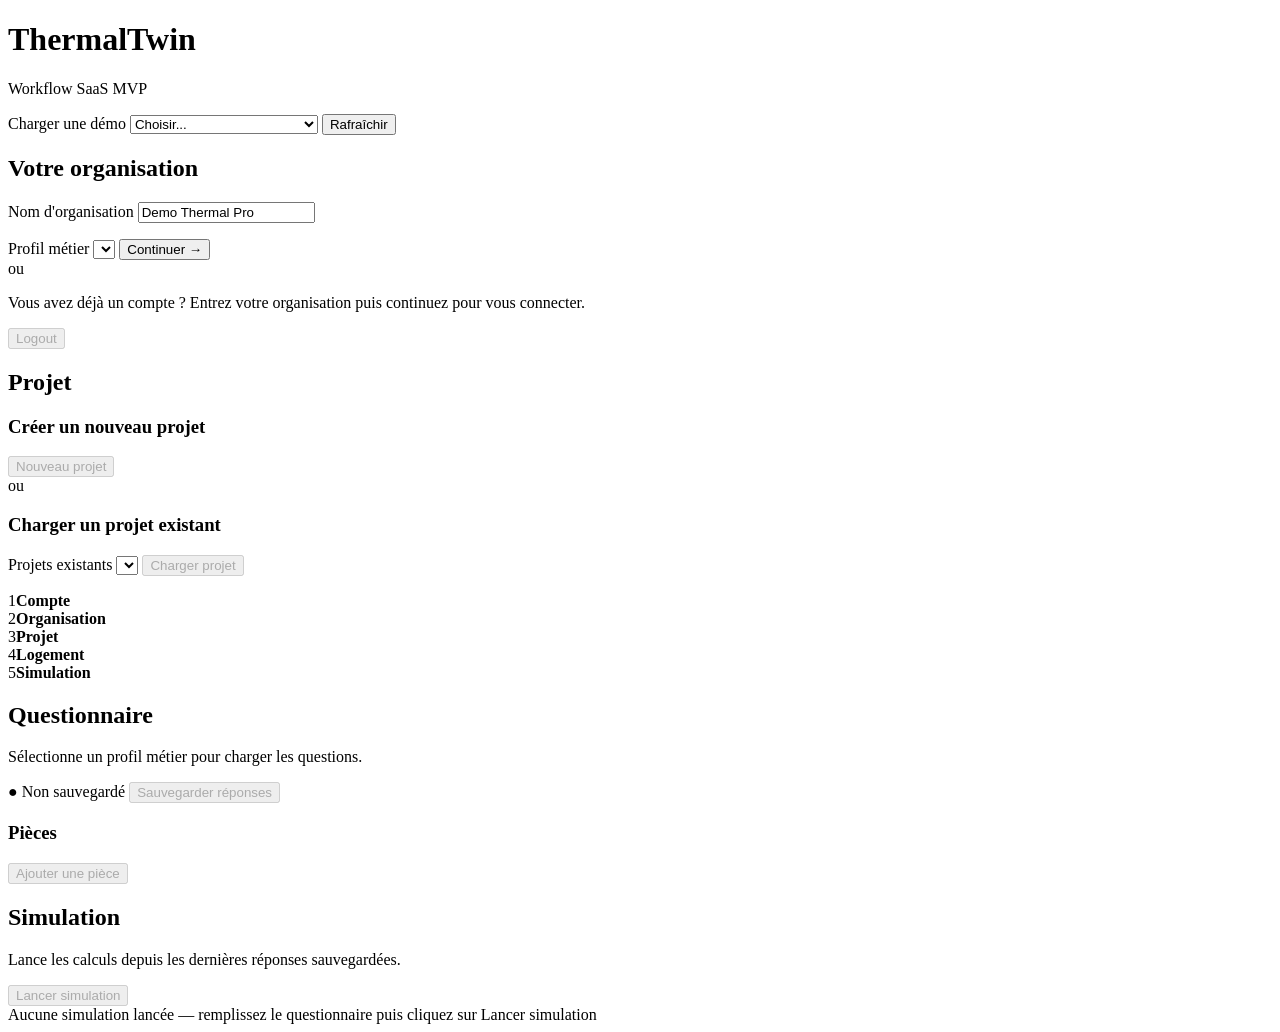
==== thermal_saas/static/index.html @ 04493092 "sécurité minimale" ====
<!doctype html>
<html lang="fr">
<head>
  <meta charset="utf-8">
  <meta name="viewport" content="width=device-width, initial-scale=1">
  <title>ThermalTwin SaaS MVP</title>
  <script>
    if (window.location.protocol === "file:") {
      window.location.replace("http://127.0.0.1:8000/app");
    }
  </script>
  <link rel="stylesheet" href="/static/styles.css?v=20260522-security">
</head>
<body>
  <header class="topbar">
    <div>
      <h1>ThermalTwin</h1>
      <p>Workflow SaaS MVP</p>
    </div>
    <div class="topbarActions">
      <label class="demoMenu">
        Charger une démo
        <select id="demoSelect">
          <option value="">Choisir...</option>
          <option value="heat_pump_seller">Démo Vendeur PAC</option>
          <option value="solar_protection_seller">Démo Protection solaire</option>
          <option value="roof_insulation_seller">Démo Isolation toiture</option>
          <option value="reflective_roof_seller">Démo Toiture réfléchissante</option>
          <option value="window_seller">Démo Vendeur fenêtres</option>
        </select>
      </label>
      <button id="refreshProfiles" type="button">Rafraîchir</button>
    </div>
  </header>

  <main class="layout">
    <aside class="sidebar">
      <section>
        <h2>Votre organisation</h2>
        <div id="loggedOutAccount">
          <div id="organizationStep">
            <label>
              Nom d'organisation
              <input id="organizationName" type="text" value="Demo Thermal Pro">
            </label>
            <p id="organizationLookupStatus" class="status"></p>
            <label id="profileChoice">
              Profil métier
              <select id="profileSelect"></select>
            </label>
            <div id="lockedProfile" class="readonlyValue" hidden></div>
            <button id="continueToCredentials" type="button">Continuer →</button>
            <div class="separator">ou</div>
            <p>Vous avez déjà un compte ? Entrez votre organisation puis continuez pour vous connecter.</p>
          </div>

          <div id="brandingStep" hidden>
            <button id="backToOrganizationFromBranding" class="linkButton" type="button">← Modifier l'organisation</button>
            <div id="brandingOrganizationSummary" class="readonlyValue"></div>
            <h3>Personnalisation du rapport client</h3>
            <p>Optionnel. Ces informations seront utilisées automatiquement dans les rapports.</p>
          </div>

          <div id="credentialsStep" hidden>
            <button id="backToOrganization" class="linkButton" type="button">← Modifier l'organisation</button>
            <div id="selectedOrganizationSummary" class="readonlyValue"></div>
            <label>
              Email
              <input id="email" type="email" value="demo@thermaltwin.local">
            </label>
            <label>
              Mot de passe
              <input id="password" type="password" value="password123">
            </label>
            <button id="register" type="button">Créer mon compte</button>
            <button id="login" type="button">J'ai déjà un compte — Login</button>
          </div>
        </div>
        <div id="loggedInAccount" class="stateBox success" hidden>
          <span>Connecté en tant que</span>
          <strong id="connectedEmail"></strong>
          <span>Organisation</span>
          <strong id="connectedOrganization"></strong>
          <span>Profil</span>
          <strong id="connectedProfile"></strong>
        </div>
        <button id="logout" type="button" disabled>Logout</button>
        <p id="authStatus" class="status"></p>
      </section>

      <section id="brandingSection" hidden>
        <h2>Rapport client</h2>
        <div id="brandingSummary" class="brandingSummary"></div>
        <div id="brandingForm" hidden>
          <label>
            Logo
            <input id="brandingLogo" type="file" accept="image/png,image/jpeg,image/svg+xml">
          </label>
          <div id="brandingLogoPreview" class="logoPreview"></div>
          <label>
            Couleur principale
            <div class="colorControl">
              <input id="brandingColorPicker" type="color" value="#1a5c3a">
              <input id="brandingPrimaryColor" type="text" value="#1a5c3a" maxlength="7">
            </div>
          </label>
          <label>
            Téléphone
            <input id="brandingPhone" type="text">
          </label>
          <label>
            Email de contact
            <input id="brandingEmail" type="email">
          </label>
          <label>
            Site web
            <input id="brandingWebsite" type="text">
          </label>
          <label>
            Mention légale
            <textarea id="brandingLegalMention" rows="3"></textarea>
          </label>
          <div class="buttonRow">
            <button id="skipBranding" type="button">Passer cette étape</button>
            <button id="saveBranding" type="button">Sauvegarder</button>
          </div>
        </div>
        <p id="brandingStatus" class="status"></p>
      </section>

      <section>
        <h2>Projet</h2>
        <div class="subBlock">
          <h3>Créer un nouveau projet</h3>
          <button id="newProject" type="button" disabled>Nouveau projet</button>
          <div id="projectCreateFields" class="projectCreateFields" hidden>
            <label>
              Nom projet
              <input id="projectName" type="text" value="Maison client">
            </label>
            <label>
              Client
              <input id="customerName" type="text" value="Client test">
            </label>
            <button id="createProject" type="button" disabled>Créer projet</button>
          </div>
        </div>
        <div class="separator">ou</div>
        <div class="subBlock">
          <h3>Charger un projet existant</h3>
          <label>
            Projets existants
            <select id="projectSelect"></select>
          </label>
          <p id="emptyProjects" class="emptyState" hidden>Aucun projet pour cette organisation — créez-en un ci-dessus</p>
          <button id="loadProject" type="button" disabled>Charger projet</button>
        </div>
        <p id="projectStatus" class="status"></p>
      </section>
    </aside>

    <section class="workspace">
      <div class="steps" id="progressSteps" aria-label="Progression">
        <div class="step" data-step="account"><span>1</span><strong>Compte</strong></div>
        <div class="step" data-step="organization"><span>2</span><strong>Organisation</strong></div>
        <div class="step" data-step="project"><span>3</span><strong>Projet</strong></div>
        <div class="step" data-step="dwelling"><span>4</span><strong>Logement</strong></div>
        <div class="step" data-step="simulation"><span>5</span><strong>Simulation</strong></div>
      </div>

      <div id="projectSummary" class="projectSummary" hidden></div>

      <div class="panel">
        <div class="panelHeader">
          <div>
            <h2>Questionnaire</h2>
            <p id="questionnaireIntro">Sélectionne un profil métier pour charger les questions.</p>
          </div>
          <div class="actionStack">
            <span id="saveIndicator" class="saveIndicator unsaved">● Non sauvegardé</span>
            <button id="saveAnswers" type="button" disabled>Sauvegarder réponses</button>
          </div>
        </div>
        <form id="questionnaireForm" class="questionnaire"></form>
        <div class="roomsHeader">
          <h3>Pièces</h3>
          <div class="roomAdd">
            <button id="addRoomMenuButton" type="button" disabled>Ajouter une pièce</button>
            <div id="roomTypeMenu" class="dropdownMenu" hidden>
              <button type="button" data-room-type="living">Salon / séjour</button>
              <button type="button" data-room-type="bedroom">Chambre</button>
              <button type="button" data-room-type="kitchen">Cuisine</button>
              <button type="button" data-room-type="bathroom">Salle de bain</button>
              <button type="button" data-room-type="toilet">Toilettes</button>
              <button type="button" data-room-type="office">Bureau</button>
              <button type="button" data-room-type="corridor">Couloir / entrée</button>
              <button type="button" data-room-type="utility">Buanderie / local technique</button>
              <button type="button" data-room-type="other">Pièce personnalisée</button>
            </div>
          </div>
        </div>
        <div id="rooms"></div>
        <p id="answersStatus" class="status"></p>
      </div>

      <div class="panel">
        <div class="panelHeader">
          <div>
            <h2>Simulation</h2>
            <p>Lance les calculs depuis les dernières réponses sauvegardées.</p>
          </div>
          <button id="runSimulation" type="button" disabled>Lancer simulation</button>
        </div>
        <div id="simulationState" class="stateBox">Aucune simulation lancée — remplissez le questionnaire puis cliquez sur Lancer simulation</div>
        <div id="simulationRuns" class="runs"></div>
        <div id="resultSummary" class="summary"></div>
      </div>
    </section>
  </main>

  <script src="/static/app.js?v=20260522-auth-hardening"></script>
</body>
</html>
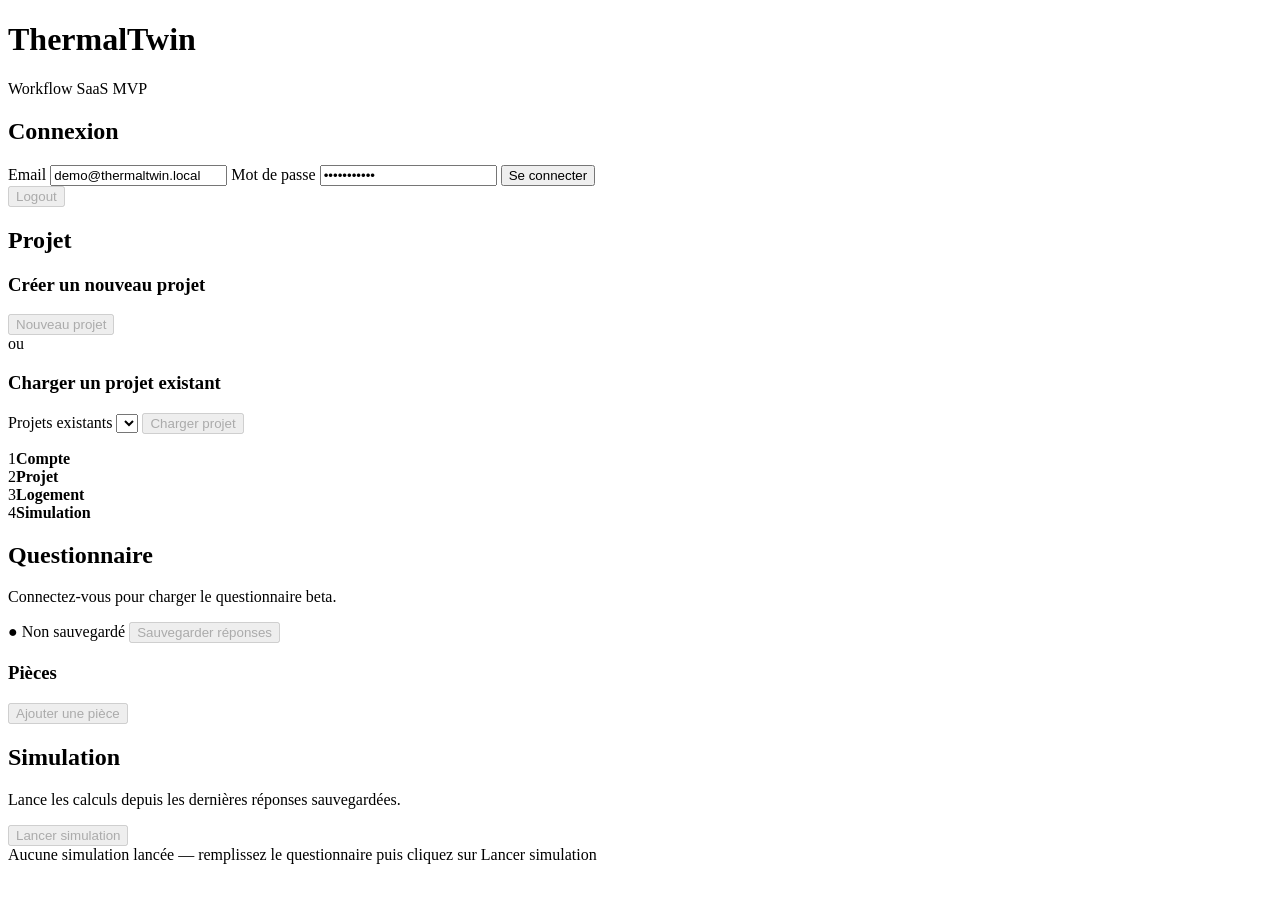
==== commit d2738ff3: "Verticalisation Interface" ====
--- a/thermal_saas/static/index.html
+++ b/thermal_saas/static/index.html
@@ -6,10 +6,10 @@
   <title>ThermalTwin SaaS MVP</title>
   <script>
     if (window.location.protocol === "file:") {
-      window.location.replace("http://127.0.0.1:8000/app");
+      window.location.replace("http://127.0.0.1:8001/app");
     }
   </script>
-  <link rel="stylesheet" href="/static/styles.css?v=20260522-security">
+  <link rel="stylesheet" href="/static/styles.css?v=20260527-beta-login">
 </head>
 <body>
   <header class="topbar">
@@ -17,79 +17,65 @@
       <h1>ThermalTwin</h1>
       <p>Workflow SaaS MVP</p>
     </div>
-    <div class="topbarActions">
-      <label class="demoMenu">
-        Charger une démo
-        <select id="demoSelect">
-          <option value="">Choisir...</option>
-          <option value="heat_pump_seller">Démo Vendeur PAC</option>
-          <option value="solar_protection_seller">Démo Protection solaire</option>
-          <option value="roof_insulation_seller">Démo Isolation toiture</option>
-          <option value="reflective_roof_seller">Démo Toiture réfléchissante</option>
-          <option value="window_seller">Démo Vendeur fenêtres</option>
-        </select>
-      </label>
-      <button id="refreshProfiles" type="button">Rafraîchir</button>
-    </div>
   </header>
 
   <main class="layout">
     <aside class="sidebar">
       <section>
-        <h2>Votre organisation</h2>
+        <h2>Connexion</h2>
         <div id="loggedOutAccount">
-          <div id="organizationStep">
-            <label>
-              Nom d'organisation
-              <input id="organizationName" type="text" value="Demo Thermal Pro">
-            </label>
-            <p id="organizationLookupStatus" class="status"></p>
-            <label id="profileChoice">
-              Profil métier
-              <select id="profileSelect"></select>
-            </label>
-            <div id="lockedProfile" class="readonlyValue" hidden></div>
-            <button id="continueToCredentials" type="button">Continuer →</button>
-            <div class="separator">ou</div>
-            <p>Vous avez déjà un compte ? Entrez votre organisation puis continuez pour vous connecter.</p>
-          </div>
-
-          <div id="brandingStep" hidden>
-            <button id="backToOrganizationFromBranding" class="linkButton" type="button">← Modifier l'organisation</button>
-            <div id="brandingOrganizationSummary" class="readonlyValue"></div>
-            <h3>Personnalisation du rapport client</h3>
-            <p>Optionnel. Ces informations seront utilisées automatiquement dans les rapports.</p>
-          </div>
-
-          <div id="credentialsStep" hidden>
-            <button id="backToOrganization" class="linkButton" type="button">← Modifier l'organisation</button>
-            <div id="selectedOrganizationSummary" class="readonlyValue"></div>
-            <label>
-              Email
-              <input id="email" type="email" value="demo@thermaltwin.local">
-            </label>
-            <label>
-              Mot de passe
-              <input id="password" type="password" value="password123">
-            </label>
-            <button id="register" type="button">Créer mon compte</button>
-            <button id="login" type="button">J'ai déjà un compte — Login</button>
-          </div>
+          <label>
+            Email
+            <input id="email" type="email" value="demo@thermaltwin.local" autocomplete="email">
+          </label>
+          <label>
+            Mot de passe
+            <input id="password" type="password" value="password123" autocomplete="current-password">
+          </label>
+          <button id="login" type="button">Se connecter</button>
+          <select id="profileSelect" hidden></select>
         </div>
         <div id="loggedInAccount" class="stateBox success" hidden>
           <span>Connecté en tant que</span>
           <strong id="connectedEmail"></strong>
-          <span>Organisation</span>
-          <strong id="connectedOrganization"></strong>
-          <span>Profil</span>
-          <strong id="connectedProfile"></strong>
+          <strong id="connectedProfile" hidden></strong>
         </div>
         <button id="logout" type="button" disabled>Logout</button>
         <p id="authStatus" class="status"></p>
       </section>
 
-      <section id="brandingSection" hidden>
-        <h2>Rapport client</h2>
+      <section>
+        <h2>Projet</h2>
+        <div class="subBlock">
+          <h3>Créer un nouveau projet</h3>
+          <button id="newProject" type="button" disabled>Nouveau projet</button>
+          <div id="projectCreateFields" class="projectCreateFields" hidden>
+            <label>
+              Nom projet
+              <input id="projectName" type="text" value="Maison client">
+            </label>
+            <label>
+              Client
+              <input id="customerName" type="text" value="Client test">
+            </label>
+            <button id="createProject" type="button" disabled>Créer projet</button>
+          </div>
+        </div>
+        <div class="separator">ou</div>
+        <div class="subBlock">
+          <h3>Charger un projet existant</h3>
+          <label>
+            Projets existants
+            <select id="projectSelect"></select>
+          </label>
+          <p id="emptyProjects" class="emptyState" hidden>Aucun projet pour cette organisation — créez-en un ci-dessus</p>
+          <button id="loadProject" type="button" disabled>Charger projet</button>
+        </div>
+        <p id="projectStatus" class="status"></p>
+      </section>
+
+      <details id="brandingSection" class="settingsSection" hidden>
+        <summary>Paramètres du rapport</summary>
         <div id="brandingSummary" class="brandingSummary"></div>
         <div id="brandingForm" hidden>
           <label>
@@ -121,51 +107,20 @@
             <textarea id="brandingLegalMention" rows="3"></textarea>
           </label>
           <div class="buttonRow">
-            <button id="skipBranding" type="button">Passer cette étape</button>
+            <button id="skipBranding" type="button">Fermer</button>
             <button id="saveBranding" type="button">Sauvegarder</button>
           </div>
         </div>
         <p id="brandingStatus" class="status"></p>
-      </section>
-
-      <section>
-        <h2>Projet</h2>
-        <div class="subBlock">
-          <h3>Créer un nouveau projet</h3>
-          <button id="newProject" type="button" disabled>Nouveau projet</button>
-          <div id="projectCreateFields" class="projectCreateFields" hidden>
-            <label>
-              Nom projet
-              <input id="projectName" type="text" value="Maison client">
-            </label>
-            <label>
-              Client
-              <input id="customerName" type="text" value="Client test">
-            </label>
-            <button id="createProject" type="button" disabled>Créer projet</button>
-          </div>
-        </div>
-        <div class="separator">ou</div>
-        <div class="subBlock">
-          <h3>Charger un projet existant</h3>
-          <label>
-            Projets existants
-            <select id="projectSelect"></select>
-          </label>
-          <p id="emptyProjects" class="emptyState" hidden>Aucun projet pour cette organisation — créez-en un ci-dessus</p>
-          <button id="loadProject" type="button" disabled>Charger projet</button>
-        </div>
-        <p id="projectStatus" class="status"></p>
-      </section>
+      </details>
     </aside>
 
     <section class="workspace">
       <div class="steps" id="progressSteps" aria-label="Progression">
         <div class="step" data-step="account"><span>1</span><strong>Compte</strong></div>
-        <div class="step" data-step="organization"><span>2</span><strong>Organisation</strong></div>
-        <div class="step" data-step="project"><span>3</span><strong>Projet</strong></div>
-        <div class="step" data-step="dwelling"><span>4</span><strong>Logement</strong></div>
-        <div class="step" data-step="simulation"><span>5</span><strong>Simulation</strong></div>
+        <div class="step" data-step="project"><span>2</span><strong>Projet</strong></div>
+        <div class="step" data-step="dwelling"><span>3</span><strong>Logement</strong></div>
+        <div class="step" data-step="simulation"><span>4</span><strong>Simulation</strong></div>
       </div>
 
       <div id="projectSummary" class="projectSummary" hidden></div>
@@ -174,7 +129,7 @@
         <div class="panelHeader">
           <div>
             <h2>Questionnaire</h2>
-            <p id="questionnaireIntro">Sélectionne un profil métier pour charger les questions.</p>
+            <p id="questionnaireIntro">Connectez-vous pour charger le questionnaire beta.</p>
           </div>
           <div class="actionStack">
             <span id="saveIndicator" class="saveIndicator unsaved">● Non sauvegardé</span>
@@ -218,6 +173,6 @@
     </section>
   </main>
 
-  <script src="/static/app.js?v=20260522-auth-hardening"></script>
+  <script src="/static/app.js?v=20260527-beta-login"></script>
 </body>
 </html>
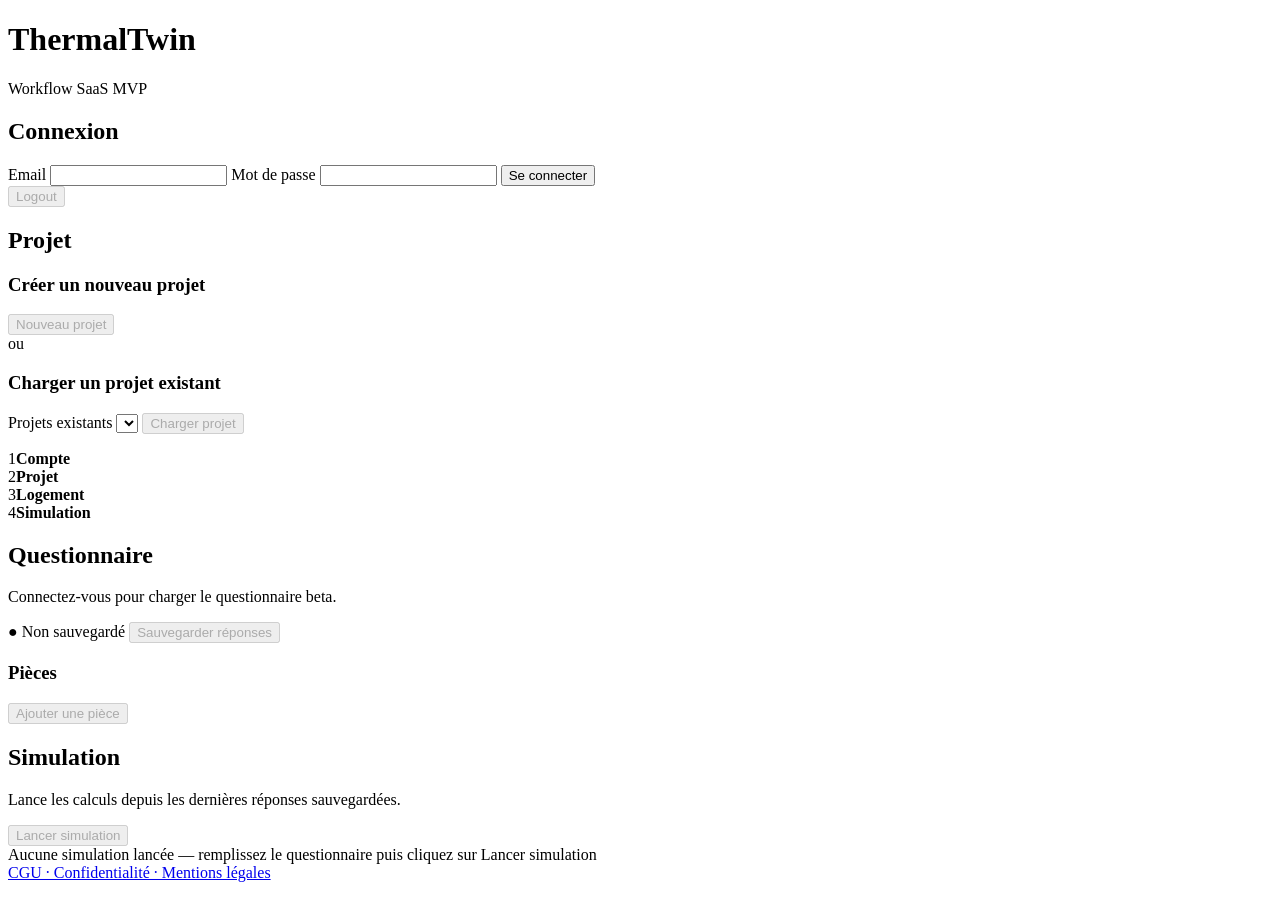
==== commit 849c7a88: "création mdp + cgu" ====
--- a/thermal_saas/static/index.html
+++ b/thermal_saas/static/index.html
@@ -26,11 +26,11 @@
         <div id="loggedOutAccount">
           <label>
             Email
-            <input id="email" type="email" value="demo@thermaltwin.local" autocomplete="email">
+            <input id="email" type="email" autocomplete="email">
           </label>
           <label>
             Mot de passe
-            <input id="password" type="password" value="password123" autocomplete="current-password">
+            <input id="password" type="password" autocomplete="current-password">
           </label>
           <button id="login" type="button">Se connecter</button>
           <select id="profileSelect" hidden></select>
@@ -149,6 +149,7 @@
               <button type="button" data-room-type="toilet">Toilettes</button>
               <button type="button" data-room-type="office">Bureau</button>
               <button type="button" data-room-type="corridor">Couloir / entrée</button>
+              <button type="button" data-room-type="staircase">Escalier</button>
               <button type="button" data-room-type="utility">Buanderie / local technique</button>
               <button type="button" data-room-type="other">Pièce personnalisée</button>
             </div>
@@ -173,6 +174,10 @@
     </section>
   </main>
 
+  <footer class="appFooter">
+    <a href="/legal" target="_blank" rel="noopener">CGU · Confidentialité · Mentions légales</a>
+  </footer>
+
   <script src="/static/app.js?v=20260527-beta-login"></script>
 </body>
 </html>
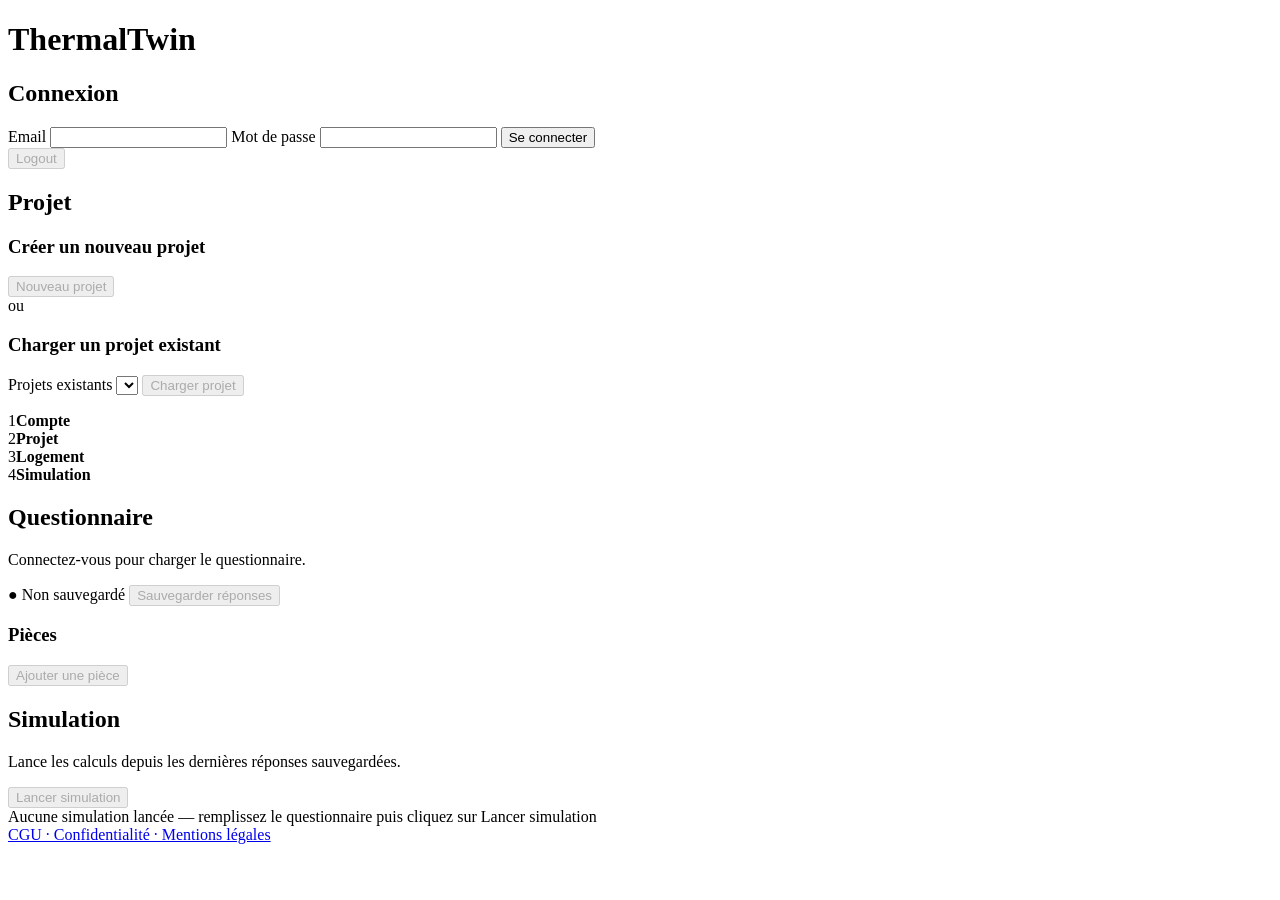
==== commit 487e73fc: "minor corrections" ====
--- a/thermal_saas/static/index.html
+++ b/thermal_saas/static/index.html
@@ -3,7 +3,7 @@
 <head>
   <meta charset="utf-8">
   <meta name="viewport" content="width=device-width, initial-scale=1">
-  <title>ThermalTwin SaaS MVP</title>
+  <title>ThermalTwin</title>
   <script>
     if (window.location.protocol === "file:") {
       window.location.replace("http://127.0.0.1:8001/app");
@@ -15,7 +15,6 @@
   <header class="topbar">
     <div>
       <h1>ThermalTwin</h1>
-      <p>Workflow SaaS MVP</p>
     </div>
   </header>
 
@@ -129,7 +128,7 @@
         <div class="panelHeader">
           <div>
             <h2>Questionnaire</h2>
-            <p id="questionnaireIntro">Connectez-vous pour charger le questionnaire beta.</p>
+            <p id="questionnaireIntro">Connectez-vous pour charger le questionnaire.</p>
           </div>
           <div class="actionStack">
             <span id="saveIndicator" class="saveIndicator unsaved">● Non sauvegardé</span>
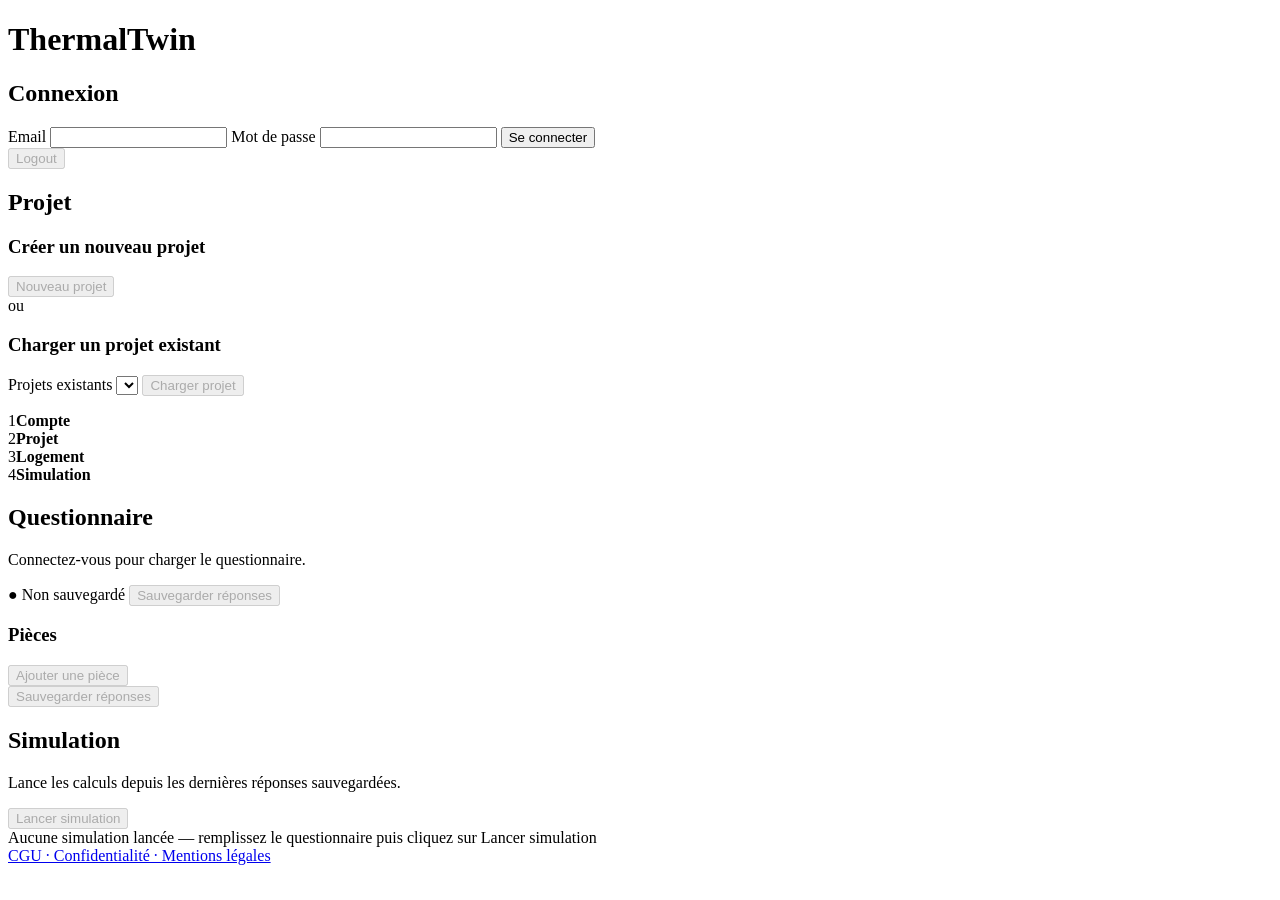
==== commit 41113c26: "update" ====
--- a/thermal_saas/static/index.html
+++ b/thermal_saas/static/index.html
@@ -155,6 +155,9 @@
           </div>
         </div>
         <div id="rooms"></div>
+        <div class="bottomActionBar">
+          <button id="saveAnswersBottom" type="button" disabled>Sauvegarder réponses</button>
+        </div>
         <p id="answersStatus" class="status"></p>
       </div>
 
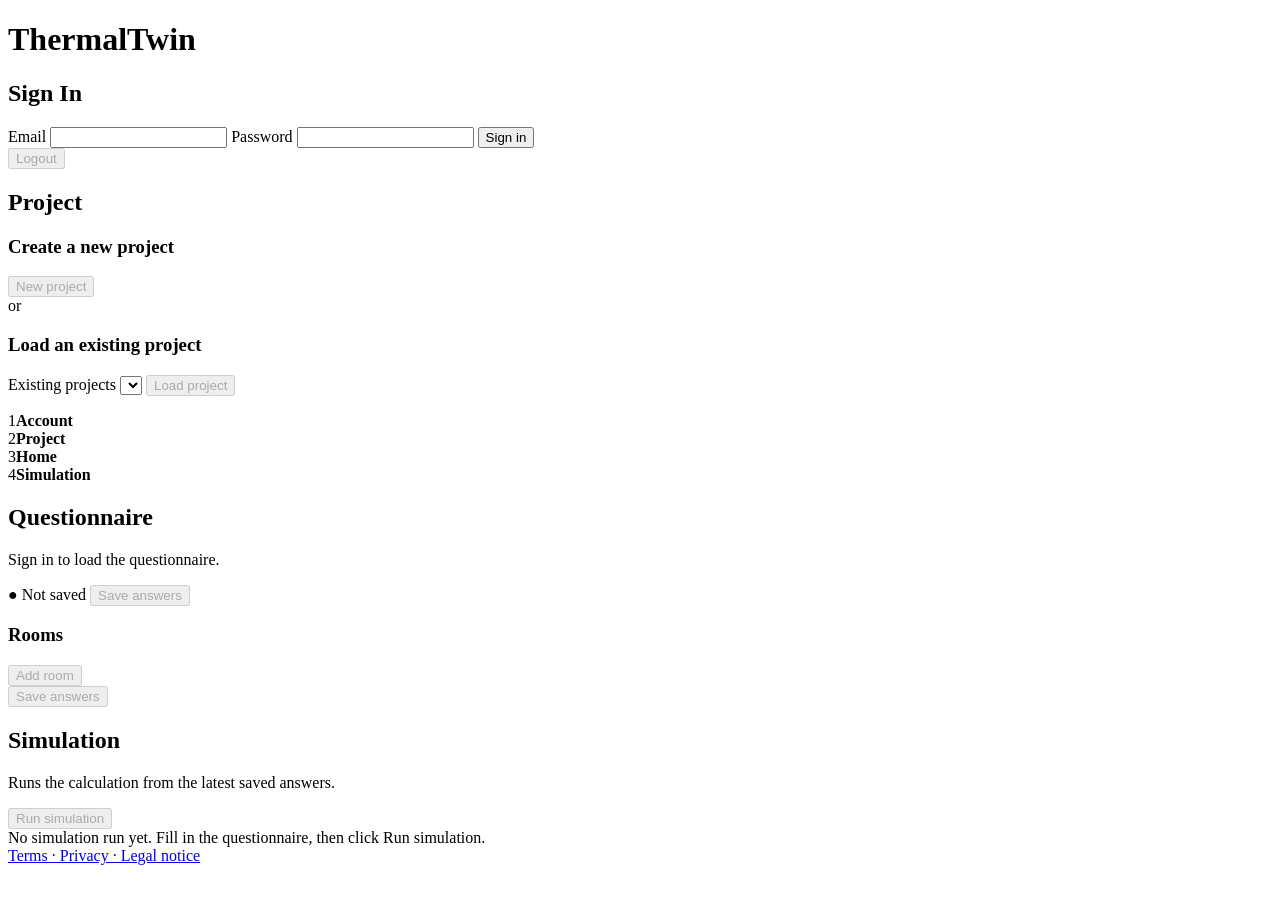
==== commit 96980ce4: "translate to english" ====
--- a/thermal_saas/static/index.html
+++ b/thermal_saas/static/index.html
@@ -1,5 +1,5 @@
 <!doctype html>
-<html lang="fr">
+<html lang="en">
 <head>
   <meta charset="utf-8">
   <meta name="viewport" content="width=device-width, initial-scale=1">
@@ -21,21 +21,21 @@
   <main class="layout">
     <aside class="sidebar">
       <section>
-        <h2>Connexion</h2>
+        <h2>Sign In</h2>
         <div id="loggedOutAccount">
           <label>
             Email
             <input id="email" type="email" autocomplete="email">
           </label>
           <label>
-            Mot de passe
+            Password
             <input id="password" type="password" autocomplete="current-password">
           </label>
-          <button id="login" type="button">Se connecter</button>
+          <button id="login" type="button">Sign in</button>
           <select id="profileSelect" hidden></select>
         </div>
         <div id="loggedInAccount" class="stateBox success" hidden>
-          <span>Connecté en tant que</span>
+          <span>Signed in as</span>
           <strong id="connectedEmail"></strong>
           <strong id="connectedProfile" hidden></strong>
         </div>
@@ -44,37 +44,37 @@
       </section>
 
       <section>
-        <h2>Projet</h2>
+        <h2>Project</h2>
         <div class="subBlock">
-          <h3>Créer un nouveau projet</h3>
-          <button id="newProject" type="button" disabled>Nouveau projet</button>
+          <h3>Create a new project</h3>
+          <button id="newProject" type="button" disabled>New project</button>
           <div id="projectCreateFields" class="projectCreateFields" hidden>
             <label>
-              Nom projet
-              <input id="projectName" type="text" value="Maison client">
+              Project name
+              <input id="projectName" type="text" value="Client house">
             </label>
             <label>
               Client
-              <input id="customerName" type="text" value="Client test">
+              <input id="customerName" type="text" value="Test client">
             </label>
-            <button id="createProject" type="button" disabled>Créer projet</button>
+            <button id="createProject" type="button" disabled>Create project</button>
           </div>
         </div>
-        <div class="separator">ou</div>
+        <div class="separator">or</div>
         <div class="subBlock">
-          <h3>Charger un projet existant</h3>
+          <h3>Load an existing project</h3>
           <label>
-            Projets existants
+            Existing projects
             <select id="projectSelect"></select>
           </label>
-          <p id="emptyProjects" class="emptyState" hidden>Aucun projet pour cette organisation — créez-en un ci-dessus</p>
-          <button id="loadProject" type="button" disabled>Charger projet</button>
+          <p id="emptyProjects" class="emptyState" hidden>No project for this organization. Create one above.</p>
+          <button id="loadProject" type="button" disabled>Load project</button>
         </div>
         <p id="projectStatus" class="status"></p>
       </section>
 
       <details id="brandingSection" class="settingsSection" hidden>
-        <summary>Paramètres du rapport</summary>
+        <summary>Report settings</summary>
         <div id="brandingSummary" class="brandingSummary"></div>
         <div id="brandingForm" hidden>
           <label>
@@ -83,31 +83,31 @@
           </label>
           <div id="brandingLogoPreview" class="logoPreview"></div>
           <label>
-            Couleur principale
+            Primary color
             <div class="colorControl">
               <input id="brandingColorPicker" type="color" value="#1a5c3a">
               <input id="brandingPrimaryColor" type="text" value="#1a5c3a" maxlength="7">
             </div>
           </label>
           <label>
-            Téléphone
+            Phone
             <input id="brandingPhone" type="text">
           </label>
           <label>
-            Email de contact
+            Contact email
             <input id="brandingEmail" type="email">
           </label>
           <label>
-            Site web
+            Website
             <input id="brandingWebsite" type="text">
           </label>
           <label>
-            Mention légale
+            Legal note
             <textarea id="brandingLegalMention" rows="3"></textarea>
           </label>
           <div class="buttonRow">
-            <button id="skipBranding" type="button">Fermer</button>
-            <button id="saveBranding" type="button">Sauvegarder</button>
+            <button id="skipBranding" type="button">Close</button>
+            <button id="saveBranding" type="button">Save</button>
           </div>
         </div>
         <p id="brandingStatus" class="status"></p>
@@ -116,9 +116,9 @@
 
     <section class="workspace">
       <div class="steps" id="progressSteps" aria-label="Progression">
-        <div class="step" data-step="account"><span>1</span><strong>Compte</strong></div>
-        <div class="step" data-step="project"><span>2</span><strong>Projet</strong></div>
-        <div class="step" data-step="dwelling"><span>3</span><strong>Logement</strong></div>
+        <div class="step" data-step="account"><span>1</span><strong>Account</strong></div>
+        <div class="step" data-step="project"><span>2</span><strong>Project</strong></div>
+        <div class="step" data-step="dwelling"><span>3</span><strong>Home</strong></div>
         <div class="step" data-step="simulation"><span>4</span><strong>Simulation</strong></div>
       </div>
 
@@ -128,35 +128,35 @@
         <div class="panelHeader">
           <div>
             <h2>Questionnaire</h2>
-            <p id="questionnaireIntro">Connectez-vous pour charger le questionnaire.</p>
+            <p id="questionnaireIntro">Sign in to load the questionnaire.</p>
           </div>
           <div class="actionStack">
-            <span id="saveIndicator" class="saveIndicator unsaved">● Non sauvegardé</span>
-            <button id="saveAnswers" type="button" disabled>Sauvegarder réponses</button>
+            <span id="saveIndicator" class="saveIndicator unsaved">● Not saved</span>
+            <button id="saveAnswers" type="button" disabled>Save answers</button>
           </div>
         </div>
         <form id="questionnaireForm" class="questionnaire"></form>
         <div class="roomsHeader">
-          <h3>Pièces</h3>
+          <h3>Rooms</h3>
           <div class="roomAdd">
-            <button id="addRoomMenuButton" type="button" disabled>Ajouter une pièce</button>
+            <button id="addRoomMenuButton" type="button" disabled>Add room</button>
             <div id="roomTypeMenu" class="dropdownMenu" hidden>
-              <button type="button" data-room-type="living">Salon / séjour</button>
-              <button type="button" data-room-type="bedroom">Chambre</button>
-              <button type="button" data-room-type="kitchen">Cuisine</button>
-              <button type="button" data-room-type="bathroom">Salle de bain</button>
-              <button type="button" data-room-type="toilet">Toilettes</button>
-              <button type="button" data-room-type="office">Bureau</button>
-              <button type="button" data-room-type="corridor">Couloir / entrée</button>
-              <button type="button" data-room-type="staircase">Escalier</button>
-              <button type="button" data-room-type="utility">Buanderie / local technique</button>
-              <button type="button" data-room-type="other">Pièce personnalisée</button>
+              <button type="button" data-room-type="living">Living room</button>
+              <button type="button" data-room-type="bedroom">Bedroom</button>
+              <button type="button" data-room-type="kitchen">Kitchen</button>
+              <button type="button" data-room-type="bathroom">Bathroom</button>
+              <button type="button" data-room-type="toilet">Toilet</button>
+              <button type="button" data-room-type="office">Office</button>
+              <button type="button" data-room-type="corridor">Hallway / entrance</button>
+              <button type="button" data-room-type="staircase">Staircase</button>
+              <button type="button" data-room-type="utility">Utility / plant room</button>
+              <button type="button" data-room-type="other">Custom room</button>
             </div>
           </div>
         </div>
         <div id="rooms"></div>
         <div class="bottomActionBar">
-          <button id="saveAnswersBottom" type="button" disabled>Sauvegarder réponses</button>
+          <button id="saveAnswersBottom" type="button" disabled>Save answers</button>
         </div>
         <p id="answersStatus" class="status"></p>
       </div>
@@ -165,11 +165,11 @@
         <div class="panelHeader">
           <div>
             <h2>Simulation</h2>
-            <p>Lance les calculs depuis les dernières réponses sauvegardées.</p>
+            <p>Runs the calculation from the latest saved answers.</p>
           </div>
-          <button id="runSimulation" type="button" disabled>Lancer simulation</button>
+          <button id="runSimulation" type="button" disabled>Run simulation</button>
         </div>
-        <div id="simulationState" class="stateBox">Aucune simulation lancée — remplissez le questionnaire puis cliquez sur Lancer simulation</div>
+        <div id="simulationState" class="stateBox">No simulation run yet. Fill in the questionnaire, then click Run simulation.</div>
         <div id="simulationRuns" class="runs"></div>
         <div id="resultSummary" class="summary"></div>
       </div>
@@ -177,7 +177,7 @@
   </main>
 
   <footer class="appFooter">
-    <a href="/legal" target="_blank" rel="noopener">CGU · Confidentialité · Mentions légales</a>
+    <a href="/legal" target="_blank" rel="noopener">Terms · Privacy · Legal notice</a>
   </footer>
 
   <script src="/static/app.js?v=20260527-beta-login"></script>
